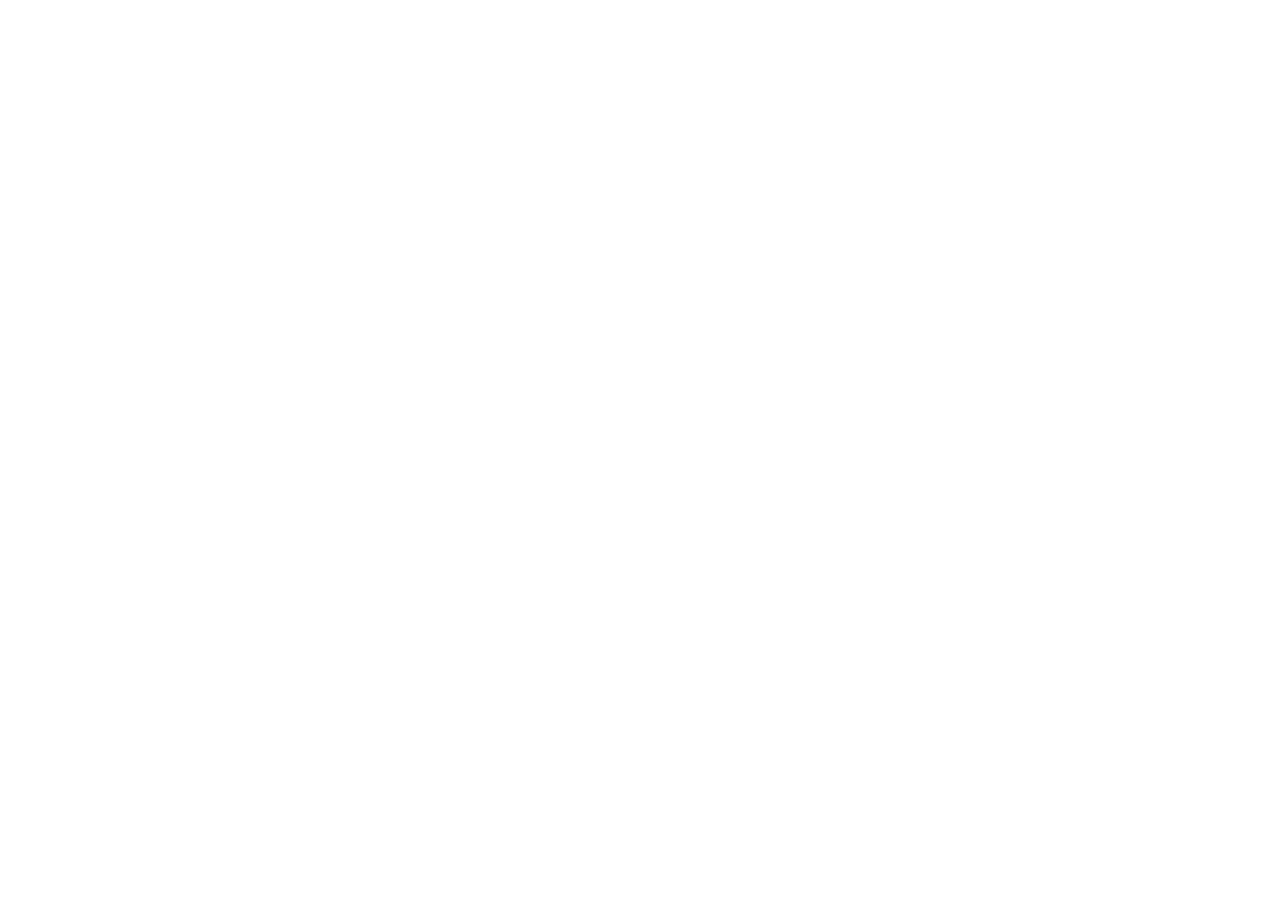
==== index.html @ 4cff96bd "Atualização" ====
<!DOCTYPE html>
<html lang="pt-br">
<head>
    <meta charset="UTF-8">
    <meta name="viewport" content="width=device-width, initial-scale=1.0">
    <title>Redes Sociais</title>
    <link rel="shortcut icon" href="favicon.ico" type="image/x-icon">
    
</head>
<body>
    
</body>
</html>
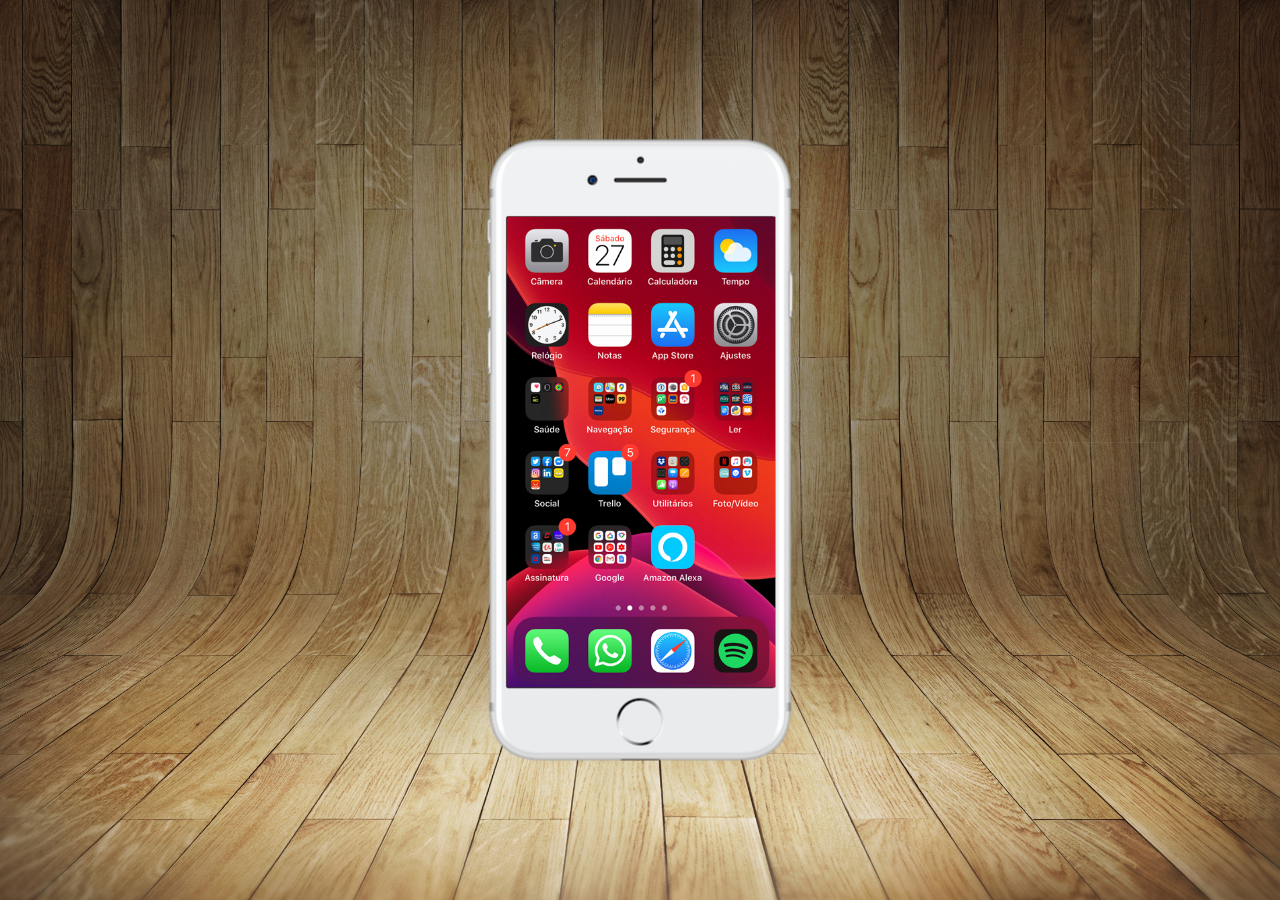
==== commit 2a27cbee: "Criação da tela home" ====
--- a/index.html
+++ b/index.html
@@ -3,11 +3,28 @@
 <head>
     <meta charset="UTF-8">
     <meta name="viewport" content="width=device-width, initial-scale=1.0">
+    <link rel="shortcut icon" href="favicon.ico" type="image/x-icon">
     <title>Redes Sociais</title>
-    <link rel="shortcut icon" href="favicon.ico" type="image/x-icon">
-    
+    <link rel="stylesheet" href="index.css">
 </head>
 <body>
+    <main>
+        <section id="telefone">
+            <iframe src="home.html" name="tela" id="tela" frameborder="0"></iframe>
+
+
+        </section>
+        <section id="redes-sociais">
+
+
+
+        </section>
+
+
+
+
+
+    </main>
     
 </body>
 </html>--- a/index.css
+++ b/index.css
@@ -0,0 +1,43 @@
+@charset "UTF-8";
+*{
+    margin: 0px;
+    padding: 0px;
+    font-family: Arial, Helvetica, sans-serif;
+}
+html, body{
+    height: 100vh;
+    width: 100vw;
+    background-color: black;
+}
+main{
+    position: relative;
+    height: 100vh;
+   
+}
+body{
+    
+    background: url(imagens/fundo-madeira.jpg) no-repeat top center;
+    background-size: cover;
+    background-attachment: fixed;
+}
+#telefone{
+position: absolute;
+height: 627px;
+width: 311px;
+top: 50%;
+left: 50%;
+transform: translate(-50%, -50%);
+background: url(imagens/frame-iphone.png)
+no-repeat;
+
+}
+iframe#tela{
+    position: relative;
+    top: 80px;
+    left: 22px;
+    width: 269px;
+    height: 471px;
+}
+
+
+
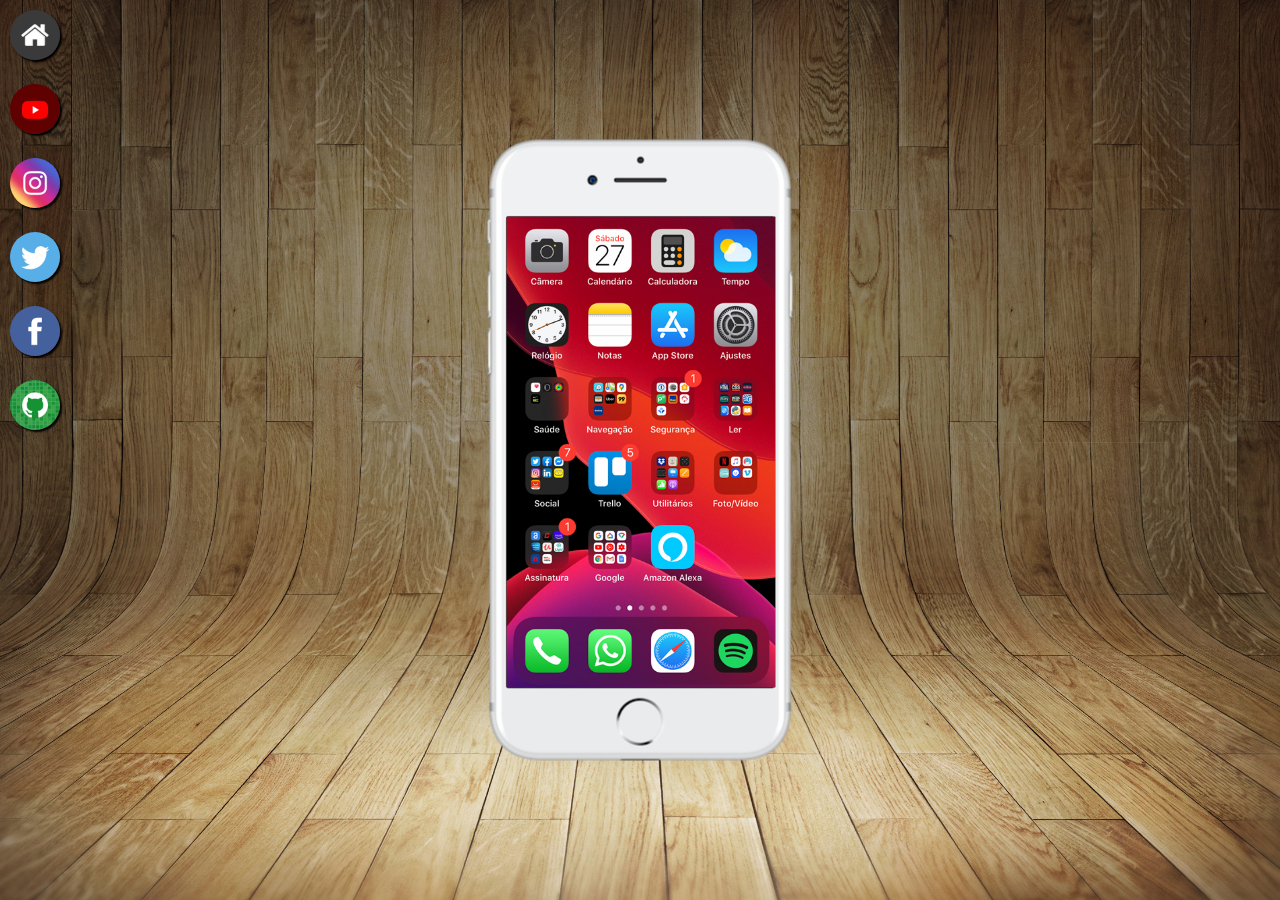
==== commit d7fd5ca8: "links" ====
--- a/index.html
+++ b/index.html
@@ -15,7 +15,12 @@
 
         </section>
         <section id="redes-sociais">
-
+            <a href="#" target="tela"> <img src="imagens/logo-home.jpg" alt=""></a><br>
+            <a href="#" target="tela"><img src="imagens/logo-youtube.jpg" alt=""></a><br>
+            <a href="#" target="tela"><img src="imagens/logo-instagram.jpg" alt=""></a><br>
+            <a href="#" target="tela"><img src="imagens/logo-twitter.jpg" alt=""></a><br>
+            <a href="#" target="tela"><img src="imagens/logo-facebook.jpg" alt=""></a><br>
+            <a href="#" target="tela"><img src="imagens/logo-github.jpg" alt=""></a><br>
 
 
         </section>
--- a/index.css
+++ b/index.css
@@ -38,6 +38,20 @@
     width: 269px;
     height: 471px;
 }
+section#redes-sociais img{
+    width: 50px;
+    margin: 10px;
+    border-radius: 50%;
+    box-shadow: 2px 2px 2px black;
+    box-sizing: border-box;
+}
+section#redes-sociais img:hover{
+    border: 3px solid rgb(88, 86, 86);
+    transform: translate(-3px, -3px);
+    box-shadow: 5px 5px 5px black;
+    transition: transform .5s;
 
 
+}
 
+
